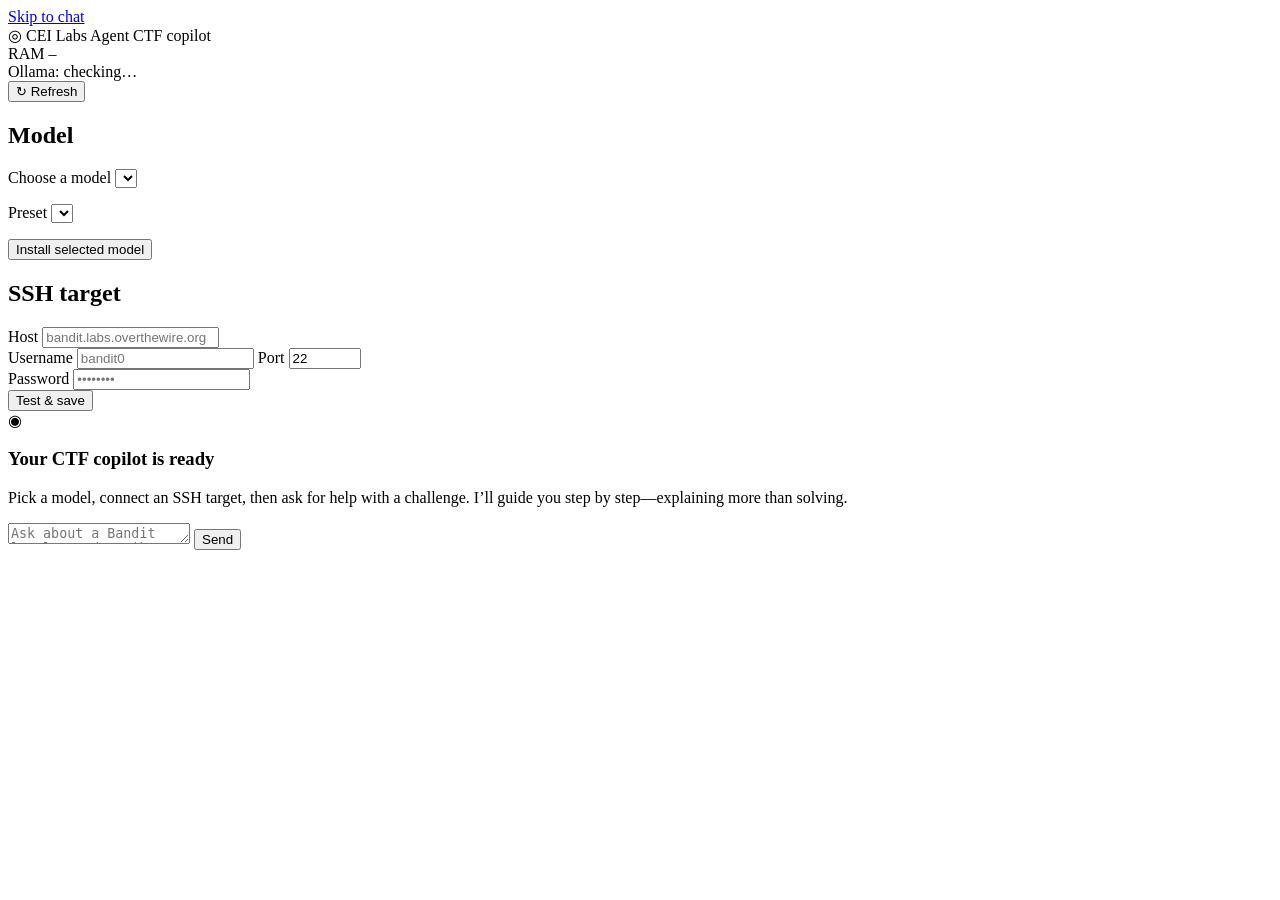
==== src/cei_labs_agent/static/index.html @ 6fae8621 "feat: implement CEI Labs Agent harness (loop, tools, web UI, tests) Complete first implementation of" ====
<!DOCTYPE html>
<html lang="en">
<head>
  <meta charset="utf-8" />
  <meta name="viewport" content="width=device-width, initial-scale=1" />
  <title>CEI Labs Agent — CTF Copilot</title>
  <link rel="stylesheet" href="/style.css" />
</head>
<body>
  <a class="skip-link" href="#chat-input">Skip to chat</a>

  <!-- ===== Top status bar ===== -->
  <header class="statusbar" role="banner">
    <div class="statusbar__brand">
      <span class="statusbar__logo" aria-hidden="true">&#9678;</span>
      <span class="statusbar__title">CEI&nbsp;Labs&nbsp;Agent</span>
      <span class="statusbar__tag">CTF copilot</span>
    </div>

    <div class="statusbar__meters" aria-live="polite">
      <div class="meter" title="System memory">
        <span class="meter__label">RAM</span>
        <span class="meter__bar" aria-hidden="true">
          <span class="meter__fill" id="ram-fill"></span>
        </span>
        <span class="meter__value" id="ram-value">&ndash;</span>
      </div>

      <div class="ollama" id="ollama-indicator" title="Ollama runtime status">
        <span class="dot dot--unknown" id="ollama-dot" aria-hidden="true"></span>
        <span class="ollama__text" id="ollama-text">Ollama: checking&hellip;</span>
      </div>

      <button class="btn btn--ghost btn--sm" id="refresh-btn" type="button" title="Refresh system status">
        &#8635;&nbsp;Refresh
      </button>
    </div>
  </header>

  <main class="layout">
    <!-- ===== Settings panel ===== -->
    <aside class="panel" aria-label="Settings">
      <section class="panel__section">
        <h2 class="panel__heading">Model</h2>

        <label class="field">
          <span class="field__label" for="model-select">Choose a model</span>
          <select id="model-select" class="input"></select>
        </label>
        <p class="field__hint" id="model-notes"></p>

        <label class="field">
          <span class="field__label" for="preset-select">Preset</span>
          <select id="preset-select" class="input"></select>
        </label>
        <p class="field__hint" id="preset-hint"></p>

        <div class="install">
          <button class="btn btn--primary btn--block" id="install-btn" type="button">
            Install selected model
          </button>
          <div class="progress" id="install-progress" hidden>
            <div class="progress__bar" aria-hidden="true">
              <div class="progress__fill" id="install-fill"></div>
            </div>
            <p class="progress__text" id="install-text" role="status" aria-live="polite"></p>
          </div>
        </div>
      </section>

      <section class="panel__section">
        <h2 class="panel__heading">SSH target</h2>
        <form id="ssh-form" class="ssh-form" autocomplete="off">
          <label class="field">
            <span class="field__label" for="ssh-host">Host</span>
            <input class="input" id="ssh-host" name="host" type="text" placeholder="bandit.labs.overthewire.org" />
          </label>

          <div class="field-row">
            <label class="field field--grow">
              <span class="field__label" for="ssh-user">Username</span>
              <input class="input" id="ssh-user" name="username" type="text" placeholder="bandit0" />
            </label>
            <label class="field field--port">
              <span class="field__label" for="ssh-port">Port</span>
              <input class="input" id="ssh-port" name="port" type="number" min="1" max="65535" value="22" />
            </label>
          </div>

          <label class="field">
            <span class="field__label" for="ssh-pass">Password</span>
            <input class="input" id="ssh-pass" name="password" type="password" placeholder="&bull;&bull;&bull;&bull;&bull;&bull;&bull;&bull;" />
          </label>

          <div class="ssh-form__actions">
            <button class="btn btn--secondary" id="ssh-test-btn" type="submit">Test &amp; save</button>
            <span class="ssh-status" id="ssh-status" role="status" aria-live="polite"></span>
          </div>
        </form>
      </section>
    </aside>

    <!-- ===== Chat pane ===== -->
    <section class="chat" aria-label="Chat">
      <div class="chat__transcript" id="transcript" aria-live="polite">
        <div class="empty" id="empty-state">
          <div class="empty__icon" aria-hidden="true">&#9673;</div>
          <h3 class="empty__title">Your CTF copilot is ready</h3>
          <p class="empty__body">
            Pick a model, connect an SSH target, then ask for help with a
            challenge. I&rsquo;ll guide you step by step&mdash;explaining more
            than solving.
          </p>
        </div>
      </div>

      <form class="composer" id="composer">
        <textarea
          id="chat-input"
          class="composer__input"
          rows="1"
          placeholder="Ask about a Bandit level, or describe where you're stuck&hellip;"
          aria-label="Message"></textarea>
        <button class="btn btn--primary composer__send" id="send-btn" type="submit">Send</button>
      </form>
    </section>
  </main>

  <div class="toast" id="toast" role="status" aria-live="polite" hidden></div>

  <script src="/app.js" defer></script>
</body>
</html>
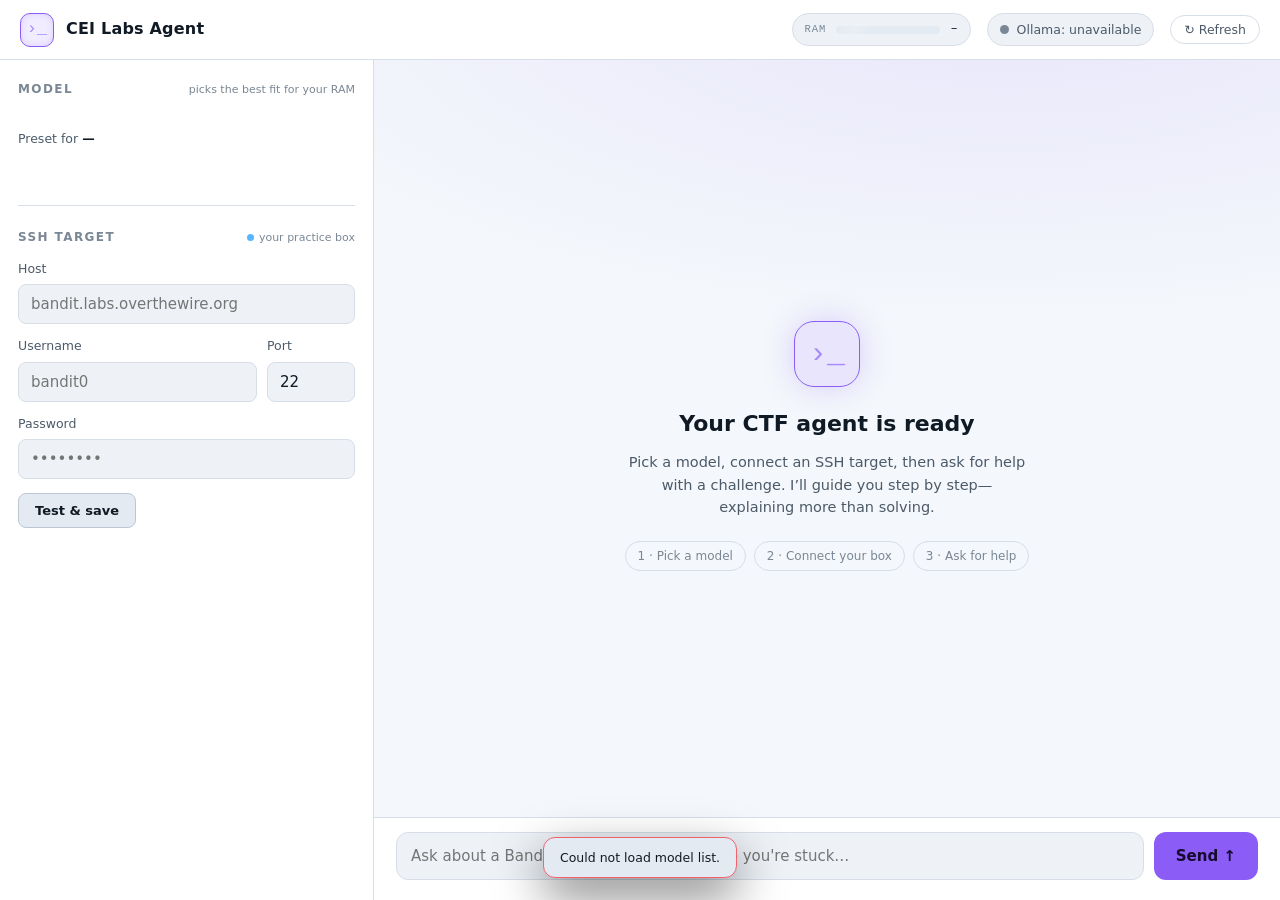
==== commit b647a0f4: "feat(ui): integrate design pass for the web UI Replace the functional-baseline static bundle with th" ====
--- a/src/cei_labs_agent/static/index.html
+++ b/src/cei_labs_agent/static/index.html
@@ -1,10 +1,17 @@
 <!DOCTYPE html>
-<html lang="en">
+<html lang="en" data-accent="violet">
 <head>
   <meta charset="utf-8" />
   <meta name="viewport" content="width=device-width, initial-scale=1" />
   <title>CEI Labs Agent — CTF Copilot</title>
-  <link rel="stylesheet" href="/style.css" />
+  <!--
+    Typography: the style.css font stacks name Space Grotesk / Public Sans /
+    JetBrains Mono, then fall back to strong system fonts. Per the no-external-CDN
+    / offline constraint we do NOT link a font CDN here. To ship the exact
+    typefaces offline, drop their .woff2 files into static/ and add @font-face
+    rules to style.css — the stacks will pick them up automatically.
+  -->
+  <link rel="stylesheet" href="style.css" />
 </head>
 <body>
   <a class="skip-link" href="#chat-input">Skip to chat</a>
@@ -12,16 +19,16 @@
   <!-- ===== Top status bar ===== -->
   <header class="statusbar" role="banner">
     <div class="statusbar__brand">
-      <span class="statusbar__logo" aria-hidden="true">&#9678;</span>
+      <span class="statusbar__logo" aria-hidden="true">&#8250;_</span>
       <span class="statusbar__title">CEI&nbsp;Labs&nbsp;Agent</span>
-      <span class="statusbar__tag">CTF copilot</span>
     </div>
 
-    <div class="statusbar__meters" aria-live="polite">
-      <div class="meter" title="System memory">
+    <div class="statusbar__meters">
+      <div class="meter" id="ram-meter" title="System memory (free / total)" aria-label="System memory">
         <span class="meter__label">RAM</span>
         <span class="meter__bar" aria-hidden="true">
           <span class="meter__fill" id="ram-fill"></span>
+          <span class="meter__sheen"></span>
         </span>
         <span class="meter__value" id="ram-value">&ndash;</span>
       </div>
@@ -31,7 +38,7 @@
         <span class="ollama__text" id="ollama-text">Ollama: checking&hellip;</span>
       </div>
 
-      <button class="btn btn--ghost btn--sm" id="refresh-btn" type="button" title="Refresh system status">
+      <button class="btn--refresh" id="refresh-btn" type="button" title="Refresh system status">
         &#8635;&nbsp;Refresh
       </button>
     </div>
@@ -41,35 +48,28 @@
     <!-- ===== Settings panel ===== -->
     <aside class="panel" aria-label="Settings">
       <section class="panel__section">
-        <h2 class="panel__heading">Model</h2>
+        <div class="panel__head">
+          <h2 class="panel__heading">Model</h2>
+          <span class="panel__note">picks the best fit for your RAM</span>
+        </div>
 
-        <label class="field">
-          <span class="field__label" for="model-select">Choose a model</span>
-          <select id="model-select" class="input"></select>
-        </label>
-        <p class="field__hint" id="model-notes"></p>
+        <div class="catalog" id="model-catalog" role="radiogroup" aria-label="Model">
+          <!-- tier groups + model cards injected by app.js -->
+        </div>
 
-        <label class="field">
-          <span class="field__label" for="preset-select">Preset</span>
-          <select id="preset-select" class="input"></select>
-        </label>
-        <p class="field__hint" id="preset-hint"></p>
-
-        <div class="install">
-          <button class="btn btn--primary btn--block" id="install-btn" type="button">
-            Install selected model
-          </button>
-          <div class="progress" id="install-progress" hidden>
-            <div class="progress__bar" aria-hidden="true">
-              <div class="progress__fill" id="install-fill"></div>
-            </div>
-            <p class="progress__text" id="install-text" role="status" aria-live="polite"></p>
-          </div>
+        <div class="preset">
+          <div class="preset__label">Preset for <b id="preset-model-name">&mdash;</b></div>
+          <div class="preset__chips" id="preset-chips" role="radiogroup" aria-label="Preset"></div>
+          <p class="preset__hint" id="preset-hint"></p>
         </div>
       </section>
 
       <section class="panel__section">
-        <h2 class="panel__heading">SSH target</h2>
+        <div class="panel__head">
+          <h2 class="panel__heading">SSH target</h2>
+          <span class="panel__note"><span class="dot-info" aria-hidden="true"></span>your practice box</span>
+        </div>
+
         <form id="ssh-form" class="ssh-form" autocomplete="off">
           <label class="field">
             <span class="field__label" for="ssh-host">Host</span>
@@ -93,7 +93,7 @@
           </label>
 
           <div class="ssh-form__actions">
-            <button class="btn btn--secondary" id="ssh-test-btn" type="submit">Test &amp; save</button>
+            <button class="btn--test" id="ssh-test-btn" type="submit">Test &amp; save</button>
             <span class="ssh-status" id="ssh-status" role="status" aria-live="polite"></span>
           </div>
         </form>
@@ -104,30 +104,38 @@
     <section class="chat" aria-label="Chat">
       <div class="chat__transcript" id="transcript" aria-live="polite">
         <div class="empty" id="empty-state">
-          <div class="empty__icon" aria-hidden="true">&#9673;</div>
-          <h3 class="empty__title">Your CTF copilot is ready</h3>
+          <div class="empty__icon" aria-hidden="true">&#8250;_</div>
+          <h3 class="empty__title">Your CTF agent is ready</h3>
           <p class="empty__body">
             Pick a model, connect an SSH target, then ask for help with a
             challenge. I&rsquo;ll guide you step by step&mdash;explaining more
             than solving.
           </p>
+          <div class="empty__steps">
+            <span>1 &middot; Pick a model</span>
+            <span>2 &middot; Connect your box</span>
+            <span>3 &middot; Ask for help</span>
+          </div>
         </div>
       </div>
 
       <form class="composer" id="composer">
-        <textarea
-          id="chat-input"
-          class="composer__input"
-          rows="1"
-          placeholder="Ask about a Bandit level, or describe where you're stuck&hellip;"
-          aria-label="Message"></textarea>
-        <button class="btn btn--primary composer__send" id="send-btn" type="submit">Send</button>
+        <div class="composer__nudge" id="composer-nudge" hidden>&#9888; <span id="composer-nudge-text"></span></div>
+        <div class="composer__row">
+          <textarea
+            id="chat-input"
+            class="composer__input"
+            rows="1"
+            placeholder="Ask about a Bandit level, or describe where you're stuck&hellip;"
+            aria-label="Message"></textarea>
+          <button class="composer__send" id="send-btn" type="submit">Send &#8593;</button>
+        </div>
       </form>
     </section>
   </main>
 
   <div class="toast" id="toast" role="status" aria-live="polite" hidden></div>
 
-  <script src="/app.js" defer></script>
+  <script src="app.js" defer></script>
 </body>
 </html>
--- a/src/cei_labs_agent/static/style.css
+++ b/src/cei_labs_agent/static/style.css
@@ -0,0 +1,469 @@
+/* ===========================================================================
+   CEI Labs Agent — design pass ("blend": terminal accent + warm chat +
+   telemetry status bar). Vanilla, no build step, no external CDNs except the
+   webfont links in index.html. All color / radius / elevation / font / layout
+   flows through the :root token block so the whole UI reskins from here.
+
+   Accent is switchable via  <html data-accent="cyan|green|violet">.
+   Theme follows the OS by default and can be forced via <html data-theme>.
+   =========================================================================== */
+
+:root {
+  /* Surfaces & structure */
+  --color-bg: #0b0f14;
+  --color-surface: #101722;
+  --color-surface-2: #16202d;
+  --color-surface-3: #1e2a39;
+  --color-border: #26313f;
+  --color-border-strong: #38475a;
+
+  /* Text */
+  --color-text: #e8eef5;
+  --color-text-muted: #93a1b1;
+  --color-text-faint: #63707e;
+
+  /* Accent & brand (cyan default) */
+  --color-accent: #22d3ee;
+  --color-accent-strong: #06b6d4;
+  --color-accent-contrast: #04141a;
+  --color-accent-soft: rgba(34, 211, 238, 0.13);
+
+  /* Semantic status */
+  --color-ok: #34d399;
+  --color-warn: #f5b544;
+  --color-danger: #f2606a;
+  --color-info: #57b6ff;
+
+  /* Message-type accents (chat taxonomy) */
+  --color-assistant-bg: #131c27;
+  --color-user-bg: var(--color-accent-soft);
+  --color-user-border: var(--color-accent-strong);
+  --color-action-bg: #14202e;
+  --color-action-border: #23425c;
+  --color-observation-bg: #080c11;
+  --color-observation-text: #7fe0c8;
+  --color-final-bg: rgba(34, 211, 238, 0.09);
+  --color-final-border: var(--color-accent);
+  --color-invalid-bg: rgba(245, 181, 68, 0.10);
+  --color-invalid-border: var(--color-warn);
+  --color-error-bg: rgba(242, 96, 106, 0.10);
+  --color-error-border: var(--color-danger);
+
+  /* Typography */
+  --font-ui: "Public Sans", system-ui, -apple-system, "Segoe UI", Roboto, Helvetica, Arial, sans-serif;
+  --font-display: "Space Grotesk", "Public Sans", system-ui, sans-serif;
+  --font-mono: "JetBrains Mono", "SFMono-Regular", ui-monospace, Consolas, "Liberation Mono", Menlo, monospace;
+
+  /* Shape & elevation */
+  --radius-sm: 8px;
+  --radius-md: 12px;
+  --radius-lg: 18px;
+  --shadow-1: 0 1px 2px rgba(0, 0, 0, 0.4);
+  --shadow-2: 0 18px 48px rgba(0, 0, 0, 0.5);
+
+  /* Layout */
+  --statusbar-h: 60px;
+  --panel-w: 374px;
+  --maxw-content: 760px;
+
+  /* Spacing scale */
+  --space-xs: 6px;
+  --space-sm: 10px;
+  --space-md: 16px;
+  --space-lg: 24px;
+  --space-xl: 36px;
+
+  /* Motion */
+  --transition-fast: 0.15s ease;
+  --transition-base: 0.24s ease;
+
+  /* Type scale */
+  --font-size-sm: 12.5px;
+  --font-size-base: 15px;
+  --font-size-lg: 18px;
+  --line-height-base: 1.55;
+}
+
+/* Accent variants */
+[data-accent="green"] {
+  --color-accent: #39d3a0;
+  --color-accent-strong: #22b98a;
+  --color-accent-contrast: #05201a;
+  --color-accent-soft: rgba(57, 211, 160, 0.14);
+  --color-observation-text: #8fe8cf;
+  --color-final-bg: rgba(57, 211, 160, 0.10);
+}
+[data-accent="violet"] {
+  --color-accent: #a78bfa;
+  --color-accent-strong: #8b5cf6;
+  --color-accent-contrast: #160b2e;
+  --color-accent-soft: rgba(167, 139, 250, 0.16);
+  --color-observation-text: #c9baff;
+  --color-final-bg: rgba(167, 139, 250, 0.11);
+}
+
+/* Light theme — token re-value only. Default via OS; force via data-theme. */
+@media (prefers-color-scheme: light) {
+  :root:not([data-theme="dark"]) {
+    --color-bg: #f4f7fb;
+    --color-surface: #ffffff;
+    --color-surface-2: #eef2f7;
+    --color-surface-3: #e4eaf1;
+    --color-border: #d7dee7;
+    --color-border-strong: #bcc7d3;
+    --color-text: #101a25;
+    --color-text-muted: #4c5a68;
+    --color-text-faint: #7a8794;
+    --color-assistant-bg: #eef2f7;
+    --color-action-bg: #e9f1fb;
+    --color-action-border: #c2d8f0;
+    --color-observation-bg: #0c1219;
+    --color-observation-text: #7fe0c8;
+  }
+}
+:root[data-theme="light"] {
+  --color-bg: #f4f7fb;
+  --color-surface: #ffffff;
+  --color-surface-2: #eef2f7;
+  --color-surface-3: #e4eaf1;
+  --color-border: #d7dee7;
+  --color-border-strong: #bcc7d3;
+  --color-text: #101a25;
+  --color-text-muted: #4c5a68;
+  --color-text-faint: #7a8794;
+  --color-assistant-bg: #eef2f7;
+  --color-action-bg: #e9f1fb;
+  --color-action-border: #c2d8f0;
+  --color-observation-bg: #0c1219;
+  --color-observation-text: #7fe0c8;
+}
+
+* { box-sizing: border-box; }
+html, body { height: 100%; margin: 0; }
+body {
+  background: var(--color-bg);
+  color: var(--color-text);
+  font-family: var(--font-ui);
+  font-size: var(--font-size-base);
+  line-height: var(--line-height-base);
+  -webkit-font-smoothing: antialiased;
+  text-rendering: optimizeLegibility;
+  display: flex;
+  flex-direction: column;
+}
+::selection { background: var(--color-accent-soft); }
+a { color: var(--color-accent); text-decoration: none; }
+a:hover { color: var(--color-accent-strong); }
+h2, h3 { margin: 0; font-weight: 600; }
+button, input, select, textarea { font-family: inherit; font-size: inherit; color: inherit; }
+
+:focus-visible { outline: 2px solid var(--color-accent); outline-offset: 2px; border-radius: 4px; }
+
+::-webkit-scrollbar { width: 10px; height: 10px; }
+::-webkit-scrollbar-thumb {
+  background: var(--color-border-strong);
+  border-radius: 999px;
+  border: 2px solid transparent;
+  background-clip: padding-box;
+}
+::-webkit-scrollbar-thumb:hover { background: var(--color-text-faint); background-clip: padding-box; }
+
+.skip-link {
+  position: absolute; left: -999px; top: 0;
+  background: var(--color-accent); color: var(--color-accent-contrast);
+  padding: 8px 14px; border-radius: 0 0 var(--radius-sm) 0; z-index: 100;
+}
+.skip-link:focus { left: 0; }
+
+/* ===================== Status bar ===================== */
+.statusbar {
+  height: var(--statusbar-h); flex: 0 0 auto;
+  display: flex; align-items: center; justify-content: space-between; gap: var(--space-md);
+  padding: 0 20px;
+  background: var(--color-surface);
+  border-bottom: 1px solid var(--color-border);
+}
+.statusbar__brand { display: flex; align-items: center; gap: 12px; min-width: 0; }
+.statusbar__logo {
+  display: inline-flex; align-items: center; justify-content: center;
+  width: 34px; height: 34px; border-radius: 10px;
+  background: var(--color-accent-soft); border: 1px solid var(--color-accent-strong);
+  color: var(--color-accent); font-family: var(--font-mono); font-weight: 500; font-size: 17px;
+  box-shadow: inset 0 0 12px -6px var(--color-accent);
+}
+.statusbar__title {
+  font-family: var(--font-display); font-weight: 700; font-size: 16px;
+  letter-spacing: 0.2px; white-space: nowrap;
+}
+
+.statusbar__meters { display: flex; align-items: center; gap: var(--space-md); flex-wrap: wrap; justify-content: flex-end; }
+
+.meter {
+  display: flex; align-items: center; gap: 10px;
+  padding: 6px 12px; background: var(--color-surface-2);
+  border: 1px solid var(--color-border); border-radius: 999px;
+}
+.meter__label { font-family: var(--font-mono); font-size: 10.5px; font-weight: 500; letter-spacing: 1px; color: var(--color-text-faint); }
+.meter__bar { position: relative; display: inline-block; width: 104px; height: 8px; border-radius: 999px; background: var(--color-surface-3); overflow: hidden; }
+.meter__fill {
+  display: block; height: 100%; width: 0%; border-radius: 999px;
+  background: linear-gradient(90deg, var(--color-accent-strong), var(--color-accent));
+  transition: width 0.8s cubic-bezier(.4, 0, .2, 1), background 0.6s ease;
+}
+.meter__fill--warn { background: var(--color-warn); }
+.meter__fill--danger { background: var(--color-danger); }
+.meter__sheen {
+  position: absolute; inset: 0; width: 34%;
+  background: linear-gradient(90deg, transparent, rgba(255, 255, 255, .22), transparent);
+  animation: sheen 3.6s ease-in-out infinite;
+}
+.meter__value { font-family: var(--font-mono); font-size: 12px; font-variant-numeric: tabular-nums; color: var(--color-text); white-space: nowrap; }
+
+.ollama {
+  display: flex; align-items: center; gap: 8px;
+  padding: 6px 12px; background: var(--color-surface-2);
+  border: 1px solid var(--color-border); border-radius: 999px;
+  font-size: var(--font-size-sm); color: var(--color-text-muted); white-space: nowrap;
+}
+.dot { width: 9px; height: 9px; border-radius: 50%; background: var(--color-text-faint); }
+.dot--up { background: var(--color-ok); animation: dot-pulse 2.4s ease-out infinite; --pulse-col: rgba(52, 211, 153, .5); }
+.dot--down { background: var(--color-danger); box-shadow: 0 0 0 3px rgba(242, 96, 106, .18); }
+.dot--unknown { background: var(--color-text-faint); }
+
+.btn--refresh {
+  display: inline-flex; align-items: center; gap: 6px;
+  background: transparent; border: 1px solid var(--color-border);
+  color: var(--color-text-muted); border-radius: 999px; padding: 6px 13px;
+  font-size: var(--font-size-sm); font-weight: 500; cursor: pointer;
+  transition: border-color var(--transition-fast), color var(--transition-fast);
+}
+.btn--refresh:hover { border-color: var(--color-border-strong); color: var(--color-text); }
+
+/* ===================== Layout ===================== */
+.layout { flex: 1 1 auto; display: grid; grid-template-columns: var(--panel-w) 1fr; min-height: 0; }
+
+/* ===================== Panel ===================== */
+.panel { background: var(--color-surface); border-right: 1px solid var(--color-border); overflow-y: auto; padding: 20px 18px 40px; }
+.panel__section + .panel__section { margin-top: 26px; padding-top: 22px; border-top: 1px solid var(--color-border); }
+.panel__head { display: flex; align-items: center; justify-content: space-between; margin-bottom: 12px; }
+.panel__heading { font-family: var(--font-display); font-size: 12px; font-weight: 600; text-transform: uppercase; letter-spacing: 1.4px; color: var(--color-text-faint); }
+.panel__note { font-size: 11px; color: var(--color-text-faint); display: inline-flex; align-items: center; gap: 5px; }
+.panel__note .dot-info { width: 7px; height: 7px; border-radius: 50%; background: var(--color-info); }
+
+/* ===================== Model catalog ===================== */
+.catalog { display: flex; flex-direction: column; gap: var(--space-md); }
+.tier__label { display: flex; align-items: center; gap: 8px; margin: 0 2px 8px; }
+.tier__label span:first-child { font-family: var(--font-mono); font-size: 10px; font-weight: 500; letter-spacing: 1.2px; text-transform: uppercase; color: var(--color-text-faint); }
+.tier__rule { flex: 1 1 auto; height: 1px; background: var(--color-border); }
+.tier__cards { display: flex; flex-direction: column; gap: 9px; }
+
+.mcard {
+  position: relative; cursor: pointer; border-radius: var(--radius-md); padding: 12px 13px;
+  background: var(--color-surface-2); border: 1px solid var(--color-border);
+  transition: border-color var(--transition-base), background var(--transition-base), box-shadow var(--transition-base);
+}
+.mcard:hover { border-color: var(--color-border-strong); }
+.mcard.is-selected {
+  background: var(--color-surface-3); border-color: var(--color-accent);
+  box-shadow: 0 0 0 1px var(--color-accent), 0 10px 30px -14px var(--color-accent-soft);
+}
+.mcard.is-nofit { opacity: 0.62; }
+.mcard__top { display: flex; align-items: flex-start; justify-content: space-between; gap: 10px; }
+.mcard__name { font-weight: 600; font-size: 14.5px; color: var(--color-text); }
+.mcard__tag { display: block; margin-top: 3px; font-family: var(--font-mono); font-size: 11.5px; color: var(--color-text-faint); }
+.mcard__radio { flex: 0 0 auto; width: 18px; height: 18px; border-radius: 50%; border: 2px solid var(--color-border-strong); }
+.mcard.is-selected .mcard__radio { border-color: var(--color-accent); background: radial-gradient(circle at center, var(--color-accent) 0 42%, transparent 46%); }
+.mcard__notes { margin-top: 8px; font-size: 12px; color: var(--color-text-muted); line-height: 1.45; }
+.mcard__meta { margin-top: 9px; display: flex; align-items: center; gap: 6px; flex-wrap: wrap; }
+.mcard__metaline { font-family: var(--font-mono); font-size: 11px; color: var(--color-text-faint); }
+
+.badge { display: inline-flex; align-items: center; gap: 4px; font-size: 11px; font-weight: 600; padding: 2px 8px; border-radius: 6px; }
+.badge--rec {
+  font-size: 10px; letter-spacing: .4px; text-transform: uppercase;
+  color: var(--color-accent-contrast); background: var(--color-accent); border-radius: 999px; padding: 2px 7px;
+  box-shadow: 0 0 12px -3px var(--color-accent);
+}
+.badge--installed { color: var(--color-ok); background: rgba(52, 211, 153, .12); font-weight: 500; }
+.badge--nofit { color: var(--color-warn); background: rgba(245, 181, 68, .12); font-weight: 500; }
+
+.mcard__install { margin-top: 11px; }
+.install-btn {
+  width: 100%; display: inline-flex; align-items: center; justify-content: center; gap: 7px;
+  background: var(--color-accent); color: var(--color-accent-contrast); border: none;
+  border-radius: var(--radius-sm); padding: 9px 14px; font-weight: 600; font-size: 13px; cursor: pointer;
+  transition: background var(--transition-fast);
+}
+.install-btn:hover { background: var(--color-accent-strong); }
+.progress { display: none; }
+.progress.is-active { display: block; }
+.progress__bar { position: relative; height: 8px; border-radius: 999px; background: var(--color-surface-3); overflow: hidden; }
+.progress__fill { height: 100%; width: 0%; border-radius: 999px; background: linear-gradient(90deg, var(--color-accent-strong), var(--color-accent)); transition: width 0.3s ease; }
+.progress__shimmer { position: absolute; inset: 0; background: linear-gradient(90deg, transparent, rgba(255, 255, 255, .28), transparent); background-size: 200% 100%; animation: shimmer 1.3s linear infinite; }
+.progress__text { margin: 7px 0 0; font-family: var(--font-mono); font-size: 11.5px; color: var(--color-text-muted); font-variant-numeric: tabular-nums; }
+
+/* ===================== Presets ===================== */
+.preset { margin-top: 18px; }
+.preset__label { font-size: var(--font-size-sm); color: var(--color-text-muted); margin-bottom: 8px; }
+.preset__label b { font-weight: 600; color: var(--color-text); }
+.preset__chips { display: flex; gap: 8px; flex-wrap: wrap; }
+.chip {
+  flex: 1 1 0; min-width: 120px; text-align: left; cursor: pointer;
+  border-radius: var(--radius-sm); padding: 9px 11px;
+  background: var(--color-surface-2); border: 1px solid var(--color-border); color: var(--color-text);
+  transition: border-color var(--transition-fast), background var(--transition-fast);
+}
+.chip:hover { border-color: var(--color-border-strong); }
+.chip.is-selected { background: var(--color-accent-soft); border-color: var(--color-accent); }
+.chip.is-nofit { color: var(--color-text-faint); opacity: 0.7; }
+.chip__name { display: block; font-weight: 600; font-size: 13px; }
+.chip__meta { display: block; font-family: var(--font-mono); font-size: 11px; color: var(--color-text-faint); margin-top: 2px; }
+.preset__hint { margin: 9px 2px 0; font-size: 12px; color: var(--color-text-faint); min-height: 1.2em; }
+
+/* ===================== SSH form ===================== */
+.field { display: block; margin: 0; }
+.field__label { display: block; font-size: var(--font-size-sm); color: var(--color-text-muted); margin-bottom: 6px; }
+.ssh-form { display: flex; flex-direction: column; gap: 12px; }
+.field-row { display: flex; gap: 10px; }
+.field--grow { flex: 1 1 auto; }
+.field--port { flex: 0 0 88px; }
+.input {
+  width: 100%; background: var(--color-surface-2); border: 1px solid var(--color-border);
+  border-radius: var(--radius-sm); padding: 10px 12px;
+  transition: border-color var(--transition-fast), background var(--transition-fast);
+}
+.input:hover { border-color: var(--color-border-strong); }
+.input:focus { border-color: var(--color-accent); background: var(--color-surface-3); }
+.ssh-form__actions { display: flex; align-items: center; gap: 12px; margin-top: 2px; }
+.btn--test {
+  display: inline-flex; align-items: center; gap: 7px;
+  background: var(--color-surface-3); border: 1px solid var(--color-border-strong); color: var(--color-text);
+  border-radius: var(--radius-sm); padding: 9px 16px; font-weight: 600; font-size: 13px; cursor: pointer;
+  transition: border-color var(--transition-fast);
+}
+.btn--test:hover { border-color: var(--color-accent); }
+.ssh-status { font-size: var(--font-size-sm); display: inline-flex; align-items: center; gap: 6px; }
+.ssh-status--ok { color: var(--color-ok); }
+.ssh-status--err { color: var(--color-danger); }
+.ssh-status--busy { color: var(--color-text-muted); }
+
+/* ===================== Chat ===================== */
+.chat {
+  display: flex; flex-direction: column; min-width: 0; min-height: 0;
+  background: radial-gradient(1200px 500px at 70% -10%, var(--color-accent-soft), transparent 70%), var(--color-bg);
+}
+.chat__transcript { flex: 1 1 auto; overflow-y: auto; padding: 26px 26px 10px; display: flex; flex-direction: column; gap: 14px; }
+
+.empty { margin: auto; max-width: 460px; text-align: center; padding: 20px; }
+.empty__icon {
+  display: inline-flex; align-items: center; justify-content: center;
+  width: 66px; height: 66px; border-radius: 20px;
+  background: var(--color-accent-soft); border: 1px solid var(--color-accent-strong);
+  color: var(--color-accent); font-family: var(--font-mono); font-size: 30px;
+  box-shadow: 0 0 40px -12px var(--color-accent);
+}
+.empty__title { margin: 20px 0 10px; font-family: var(--font-display); font-size: 22px; font-weight: 600; color: var(--color-text); }
+.empty__body { margin: 0 auto; max-width: 400px; font-size: 14.5px; color: var(--color-text-muted); text-wrap: pretty; }
+.empty__steps { margin-top: 22px; display: flex; gap: 8px; justify-content: center; flex-wrap: wrap; }
+.empty__steps span { font-size: 12px; color: var(--color-text-faint); border: 1px solid var(--color-border); border-radius: 999px; padding: 5px 12px; }
+
+/* Message shell */
+.msg { animation: msg-in var(--transition-base); }
+.msg__head { display: flex; align-items: center; gap: 7px; margin-bottom: 6px; }
+.msg__icon { display: inline-flex; align-items: center; flex: 0 0 auto; }
+.msg__role { font-size: 10.5px; text-transform: uppercase; letter-spacing: .9px; font-weight: 600; color: var(--color-text-faint); }
+.msg__untrusted { margin-left: auto; font-size: 9.5px; letter-spacing: .6px; text-transform: uppercase; color: var(--color-warn); border: 1px solid var(--color-invalid-border); border-radius: 5px; padding: 1px 6px; }
+.msg__text { white-space: pre-wrap; word-break: break-word; font-size: 14.5px; line-height: 1.6; color: var(--color-text); }
+
+.msg--user { align-self: flex-end; max-width: 620px; border-radius: var(--radius-md) var(--radius-md) 4px var(--radius-md); padding: 13px 15px; background: var(--color-user-bg); border: 1px solid var(--color-user-border); }
+.msg--user .msg__icon, .msg--user .msg__role { color: var(--color-accent); }
+.msg--assistant { align-self: flex-start; max-width: var(--maxw-content); border-radius: var(--radius-md) var(--radius-md) var(--radius-md) 4px; padding: 13px 15px; background: var(--color-assistant-bg); border: 1px solid var(--color-border); }
+.msg--assistant .msg__icon { color: var(--color-accent); }
+.msg--assistant .msg__role { color: var(--color-text-muted); }
+
+.msg--action { align-self: flex-start; max-width: var(--maxw-content); border-radius: var(--radius-md); padding: 11px 14px; background: var(--color-action-bg); border: 1px solid var(--color-action-border); }
+.msg--action .msg__icon, .msg--action .msg__role { color: var(--color-info); }
+.action-chip { display: flex; align-items: baseline; gap: 10px; flex-wrap: wrap; }
+.action-chip__name { font-family: var(--font-mono); font-size: 12.5px; font-weight: 500; color: var(--color-info); background: rgba(87, 182, 255, .12); padding: 3px 9px; border-radius: 6px; }
+.action-chip__args { font-family: var(--font-mono); font-size: 12.5px; color: var(--color-text-muted); white-space: pre-wrap; word-break: break-word; }
+
+.msg--observation { align-self: flex-start; max-width: var(--maxw-content); border-radius: var(--radius-md); padding: 11px 14px; background: var(--color-observation-bg); border: 1px solid var(--color-border); }
+.msg--observation .msg__icon, .msg--observation .msg__role { color: var(--color-observation-text); }
+.observation__body { font-family: var(--font-mono); font-size: 12.5px; line-height: 1.5; color: var(--color-observation-text); white-space: pre-wrap; word-break: break-word; max-height: 300px; overflow: auto; margin: 0; }
+
+.msg--invalid { align-self: flex-start; max-width: 620px; border-radius: var(--radius-md); padding: 10px 14px; background: var(--color-invalid-bg); border: 1px solid var(--color-invalid-border); }
+.msg--invalid .msg__icon, .msg--invalid .msg__role { color: var(--color-warn); }
+.msg--invalid .msg__text { color: var(--color-text-muted); font-size: 13px; }
+
+.msg--final {
+  align-self: stretch; border-radius: var(--radius-lg); padding: 18px 20px;
+  background: var(--color-final-bg); border: 1px solid var(--color-final-border); border-left-width: 4px;
+  box-shadow: 0 14px 44px -18px var(--color-accent-soft);
+  animation: msg-in var(--transition-base), final-pop 0.5s ease;
+}
+.msg--final .msg__icon, .msg--final .msg__role { color: var(--color-accent); }
+.final__title { font-family: var(--font-display); font-size: 16px; font-weight: 600; color: var(--color-text); margin-bottom: 8px; }
+.final__saved { margin-top: 12px; display: inline-flex; align-items: center; gap: 7px; font-size: 12px; color: var(--color-accent); background: var(--color-accent-soft); border-radius: 8px; padding: 5px 11px; }
+
+.msg--error { align-self: stretch; border-radius: var(--radius-md); padding: 14px 16px; background: var(--color-error-bg); border: 1px solid var(--color-error-border); }
+.msg--error .msg__icon, .msg--error .msg__role { color: var(--color-danger); }
+.msg--error .msg__text { font-size: 13.5px; }
+.msg--error .retry {
+  margin-top: 10px; display: inline-flex; align-items: center; gap: 6px;
+  background: transparent; border: 1px solid var(--color-danger); color: var(--color-danger);
+  border-radius: var(--radius-sm); padding: 6px 12px; font-size: 12.5px; font-weight: 600; cursor: pointer;
+}
+.msg--error .retry:hover { background: rgba(242, 96, 106, .12); }
+
+/* Typing indicator */
+.typing { align-self: flex-start; display: inline-flex; align-items: center; gap: 6px; padding: 12px 15px; background: var(--color-assistant-bg); border: 1px solid var(--color-border); border-radius: var(--radius-md); }
+.typing span { width: 7px; height: 7px; border-radius: 50%; background: var(--color-accent); animation: tbounce 1s infinite ease-in-out; }
+.typing span:nth-child(2) { animation-delay: .15s; }
+.typing span:nth-child(3) { animation-delay: .3s; }
+.typing__label { margin-left: 6px; font-size: 12px; color: var(--color-text-faint); }
+
+/* ===================== Composer ===================== */
+.composer { flex: 0 0 auto; padding: 14px 22px 20px; border-top: 1px solid var(--color-border); background: var(--color-surface); }
+.composer__nudge { margin-bottom: 10px; display: inline-flex; align-items: center; gap: 8px; font-size: var(--font-size-sm); color: var(--color-warn); background: var(--color-invalid-bg); border: 1px solid var(--color-invalid-border); border-radius: 8px; padding: 7px 12px; }
+.composer__nudge[hidden] { display: none; }
+.composer__row { display: flex; gap: 10px; align-items: flex-end; }
+.composer__input { flex: 1 1 auto; resize: none; min-height: 46px; max-height: 180px; background: var(--color-surface-2); border: 1px solid var(--color-border); border-radius: var(--radius-md); padding: 12px 14px; line-height: 1.5; }
+.composer__input:focus { border-color: var(--color-accent); background: var(--color-surface-3); }
+.composer__send {
+  align-self: stretch; display: inline-flex; align-items: center; gap: 7px;
+  background: var(--color-accent-strong); color: var(--color-accent-contrast); border: none;
+  border-radius: var(--radius-md); padding: 0 22px; font-weight: 600; cursor: pointer;
+  transition: background var(--transition-fast), filter var(--transition-fast), opacity var(--transition-fast);
+}
+.composer__send:hover:not(:disabled) { background: var(--color-accent); filter: brightness(1.08); }
+.composer__send:disabled { opacity: 0.45; cursor: not-allowed; }
+
+/* ===================== Toast ===================== */
+.toast {
+  position: fixed; bottom: 22px; left: 50%; transform: translateX(-50%);
+  background: var(--color-surface-3); border: 1px solid var(--color-border-strong);
+  color: var(--color-text); padding: 10px 16px; border-radius: var(--radius-md);
+  box-shadow: var(--shadow-2); font-size: var(--font-size-sm); z-index: 200; max-width: 90vw;
+}
+.toast[hidden] { display: none; }
+.toast--err { border-color: var(--color-danger); }
+.toast--ok { border-color: var(--color-accent); }
+
+/* ===================== Responsive ===================== */
+@media (max-width: 900px) {
+  .layout { grid-template-columns: 1fr; grid-template-rows: auto 1fr; }
+  .panel { border-right: none; border-bottom: 1px solid var(--color-border); max-height: 48vh; }
+  .statusbar { flex-wrap: wrap; height: auto; padding: 10px 14px; }
+  .msg--action, .msg--observation, .msg--assistant, .msg--user { max-width: 100%; }
+}
+
+/* ===================== Keyframes / reduced motion ===================== */
+@keyframes msg-in { from { opacity: 0; transform: translateY(8px); } to { opacity: 1; transform: none; } }
+@keyframes final-pop { 0% { transform: scale(.985); } 60% { transform: scale(1.004); } 100% { transform: none; } }
+@keyframes dot-pulse { 0% { box-shadow: 0 0 0 0 var(--pulse-col); } 70% { box-shadow: 0 0 0 7px transparent; } 100% { box-shadow: 0 0 0 0 transparent; } }
+@keyframes shimmer { 0% { background-position: -160% 0; } 100% { background-position: 260% 0; } }
+@keyframes tbounce { 0%, 80%, 100% { opacity: .3; transform: translateY(0); } 40% { opacity: 1; transform: translateY(-4px); } }
+@keyframes sheen { 0% { transform: translateX(-120%); } 60%, 100% { transform: translateX(320%); } }
+
+@media (prefers-reduced-motion: reduce) {
+  * { animation-duration: 0.001ms !important; animation-iteration-count: 1 !important; transition-duration: 0.001ms !important; }
+}
